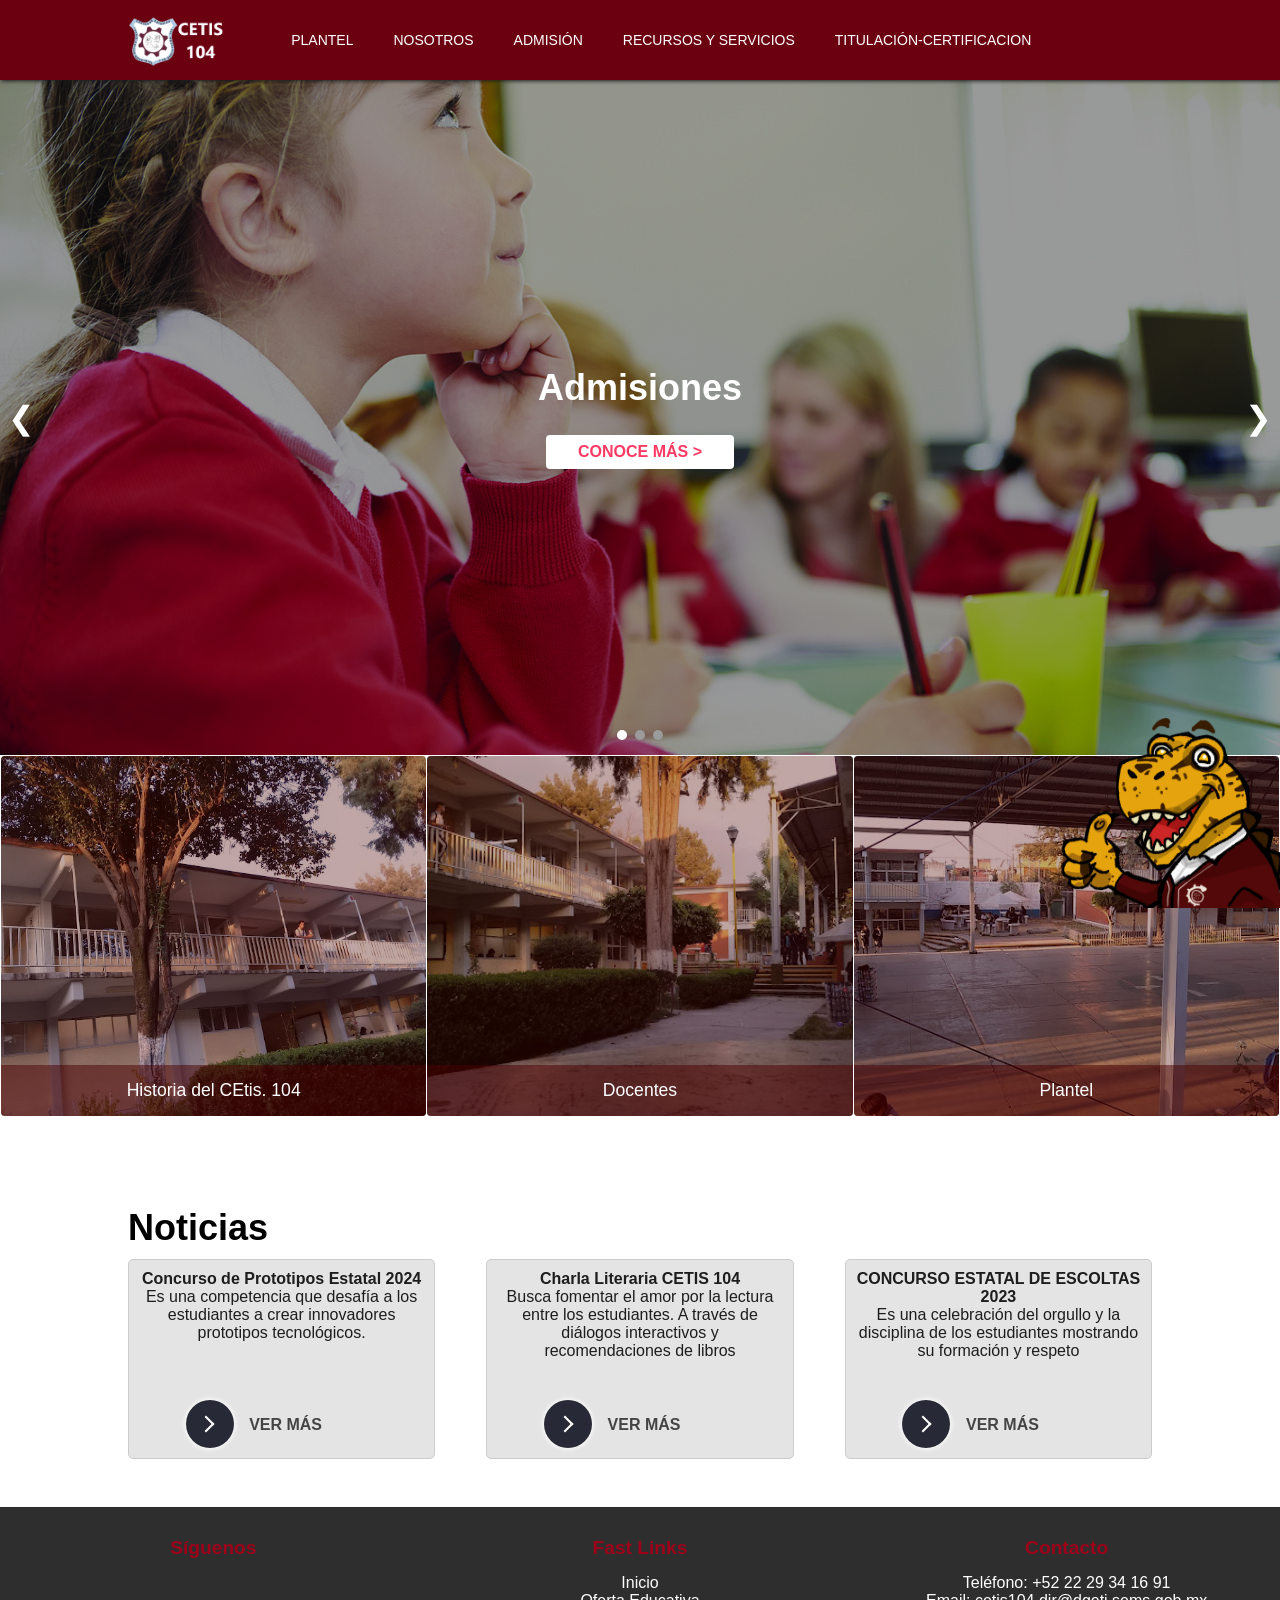
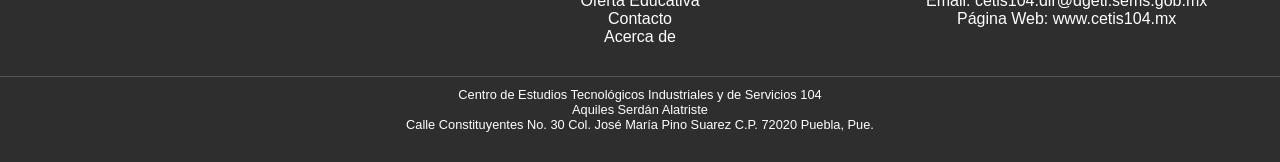
==== index.html @ 6802cfaf "Modified" ====
<!DOCTYPE html>
<html lang="es">
<head>
    <meta charset="UTF-8">
    <link rel="shortcut icon" href="sources/img/img_general/logo_con_fondo.png" />
    <link rel="stylesheet" href="css/css_index/slider.css">
    <link rel="stylesheet" href="css/css_index/index.css">
    <link rel="stylesheet" href="css/css_index/noticias_previas.css">
    <script src="js/js_general/agg-plantillas-index.js"></script>
    <script src="js/js_index/seccion1.js"></script>
    <script src="js/js_index/noticias_previas.js"></script>
    <meta name="viewport" content="width=device-width, initial-scale=1.0">
    <title> Inicio | Cetis 104 </title>
</head>
<body>

    <!-- header agregado con js NT.Para modificar el header solo modificar el archivo "plantilla/header.html" -->
    <div id="header"></div>


    <div tabindex="0" class="content" onfocus="closeSidebar()" id="content">
        <!-- todo el contenido -->
        <header class="carril">
            <div class="carousel">
                
                <div class="slide slide1 active">
                    <div class="overlay">
                        <h1 class="letra-slider"> Admisiones </h1>
                        <a href="#" class="btn">CONOCE MÁS ></a>
                    </div>
                </div>

                <div class="slide slide2">
                    <div class="overlay">
                        <h1 class="letra-slider"> Oferta Academica </h1>
                        <a href="pages/Oferta-educativa.html" class="btn">CONOCE MÁS ></a>
                    </div>
                </div>
             
                <div class="slide slide3">
                    <div class="overlay">
                        <h1 class="letra-slider"> Admisiones y Becas </h1>
                        <a href="#" class="btn">CONOCE MÁS ></a>
                    </div>
                </div>
                <!-- Agrega más slides aquí -->
                
                <!-- Botones de navegación -->
                <div class="nav-buttons">
                    <button id="prevBtn">&#10094;</button>
                    <button id="nextBtn">&#10095;</button>
                </div>
                
                <!-- Indicadores de posición -->
                <div class="indicators">
                    <span class="dot active" data-slide="0"></span>
                    <span class="dot" data-slide="1"></span>
                    <span class="dot" data-slide="2"></span>
                    <!-- Agrega más indicadores según el número de slides -->
                </div>
            </div>
        </header>

        <div class="grid-container-secciones">
            <div class="tarjeta-seccion">
                <div class="capa-color_vino"></div>
                <img src="sources/img/img_index/cetis 104 - img2.jpg" alt="Imagen 1 bloques" class="imagen-tarjeta">
                <div class="texto-superpuesto">
                    <span> Historia del CEtis. 104 </span>
                    <div class="pestana-color_vino">
                        <a href="./pages/historia.html" class="flecha-enlace">
                            <div class="flecha"></div>
                        </a>
                    </div>
                </div>
            </div>
            <div class="tarjeta-seccion">
                <div class="capa-color_vino"></div>
                <img src="sources/img/img_index/cetis 104 - img3.jpg" alt="Imagen 2 bloques" class="imagen-tarjeta">
                <div class="texto-superpuesto">
                    <span>Docentes</span>
                    <div class="pestana-color_vino">
                        <a href="pages/Docentes.html" class="flecha-enlace">
                            <div class="flecha"></div>
                        </a>
                    </div>
                </div>
            </div>
            <div class="tarjeta-seccion">
                <div class="capa-color_vino"></div>
                <img src="sources/img/img_index/cetis 104.jpg" alt="Imagen 3 bloques" class="imagen-tarjeta">
                <div class="texto-superpuesto">
                    <span> Plantel </span>
                    <div class="pestana-color_vino">
                        <a href="./pages/infraestructura.html" class="flecha-enlace">
                            <div class="flecha"></div>
                        </a>
                    </div>
                </div>
            </div>
        </div>

        <div class="news-container-custom">
            <h1>Noticias</h1>
            <div class="news-grid-custom">
                <div class="news-item-custom" onclick="toggleNews(this)" data-url="pages Eventos/Prototipos-2024.html">
                    <div class="short-desc-custom">
                        <p class="titulo-card-news"> Concurso de Prototipos Estatal 2024 </p>
                        <p> Es una competencia que desafía a los estudiantes a crear innovadores prototipos tecnológicos. </p>
                    </div>
                    <div class="full-news-custom">
                        <img src="sources/icons/8_122645.svg" alt="Noticia 1" class="news-image">
                    </div>
                    <style>
                        .news-image{
                            width: 150px;
                        }
                    </style>
                    <!-- Botón Learn More -->
                    <button class="learn-more" data-url="pages/Eventos-noticias.html">
                        <span aria-hidden="true" class="circle">
                        <span class="icon arrow"></span>
                        </span>
                        <span class="button-text"> Ver más </span>
                    </button>
                </div>
        
                <div class="news-item-custom" onclick="toggleNews(this)" data-url="pages Eventos/Charla__Literaria.html">
                    <div class="short-desc-custom">
                        <p class="titulo-card-news"> Charla Literaria CETIS 104 </p>
                        <p> Busca fomentar el amor por la lectura entre los estudiantes. A través de diálogos interactivos y recomendaciones de libros</p>
                    </div>
                    <div class="full-news-custom">
                        <img src="sources/icons/ingenuity_wit_book_idea_light_bulb_learn_learning_icon_149691.png" alt="Noticia 2" class="news-image">
                    </div>
                    <!-- Botón Learn More -->
                    <button class="learn-more">
                        <span aria-hidden="true" class="circle">
                        <span class="icon arrow"></span>
                        </span>
                        <span class="button-text"> Ver más </span>
                    </button>
                </div>
        
                <div class="news-item-custom" onclick="toggleNews(this)" data-url="pages Eventos/Concurso Estatal.html">
                    <div class="short-desc-custom">
                        <p class="titulo-card-news"> CONCURSO ESTATAL DE ESCOLTAS 2023 </p>
                        <p>Es una celebración del orgullo y la disciplina de los estudiantes mostrando su formación y respeto</p>
                    </div>
                    <div class="full-news-custom">
                        <img src="sources/img/img_eventos/PreviewE.jpeg" alt="Noticia 3" class="news-image">
                    </div>
                    <!-- Botón Learn More -->
                    <button class="learn-more">
                        <span aria-hidden="true" class="circle">
                        <span class="icon arrow"></span>
                        </span>
                        <span class="button-text"> Ver más </span>
                    </button>
                </div>
            </div>
        </div>
    </div>

    <!-- footer agregado con js NT.Para modificar el header solo modificar el archivo "plantilla/footer.html" -->
    <div id="footer" class="footer" onfocus="closeSidebar()"></div>
   
    <!-- dino cetis "plantilla/dino_redes.html" -->
    <div id="dino_cetis" class="dino_cetis" onfocus="closeSidebar()"></div>

    <!-- js -->

</body>
</html>
---- css/css_index/index.css ----
.carril {
    position: relative;
    width: 100%;
    height: 75vh;
    background-color: #eeeeee;
    overflow: hidden;
}

.carousel {
    display: flex;
    height: 100%;
}

/* Animación por defecto, oculto y fuera de la vista */
.slide {
    position: absolute;
    width: 100%;
    height: 100%;
    background-size: cover;
    background-position: center;
    opacity: 0;
    transition: opacity 0.5s ease, transform 0.5s ease;
    transform: translateX(100%);
}

.slide1 {
    background-image: url('/sources/img/img_index/img1.jpg');
}
.slide2 {
    background-image: url('/sources/img/img_index/img2.jpg');
}
.slide3 {
    background-image: url('/sources/img/img_index/img3.jpg');
}

/* Cuando el slide está activo y se muestra */
.slide.active {
    opacity: 1;
    transform: translateX(0);
}

/* Cuando el slide sale hacia la izquierda */
.slide.left {
    transform: translateX(-100%);
}

/* Cuando el slide entra desde la izquierda */
.slide.enter-left {
    transform: translateX(0);
}

/* Cuando el slide sale hacia la derecha */
.slide.right {
    transform: translateX(100%);
}

/* Cuando el slide entra desde la derecha */
.slide.enter-right {
    transform: translateX(0);
}

.overlay {
    position: relative;
    left: 0;
    display: flex;
    flex-direction: column;
    align-items: center;
    justify-content: center;
    text-align: center;
    color: white;
    background-color: rgba(0, 0, 0, 0.4);
    width: 100%;
    height: 100%;
}

h1 {
    font-size: 3rem;
    margin: 0;
}

.btn {
    margin-top: 1rem;
    padding: 0.5rem 2rem;
    color: #fd3a64;
    background-color: #ffffff;
    text-decoration: none;
    font-weight: bold;
    border-radius: 4px;
}

/* Botones de navegación */
.nav-buttons {
    position: absolute;
    top: 50%;
    width: 100%;
    display: flex;
    justify-content: space-between;
    transform: translateY(-50%);
}

.nav-buttons button {
    background-color: rgba(0, 0, 0, 0.0);
    border: none;
    color: white;
    font-size: 2rem;
    padding: 0.5rem;
    cursor: pointer;
}

.nav-buttons button:hover {
    background-color: rgba(0, 0, 0, 0.1);
}

/* Indicadores de posición */
.indicators {
    position: absolute;
    bottom: 15px;
    left: 50%;
    transform: translateX(-50%);
    display: flex;
    gap: 8px;
}

.dot {
    width: 10px;
    height: 10px;
    border-radius: 50%;
    background-color: #9b9b9b;
    cursor: pointer;
    transition: 800ms;
}

.dot.active {
    background-color: rgb(255, 255, 255);
}

.grid-container-secciones {
    display: grid;
    grid-template-columns: repeat(3, 1fr);
    gap: 1px; /* Espacio mínimo entre tarjetas */
    padding: 1px; /* Padding de 1px */
}

.tarjeta-seccion {
    position: relative;
    display: block;
    overflow: hidden;
    height: 40vh; /* Altura de 40% de la ventana */
    border-radius: 4px;
}

.imagen-tarjeta {
    width: 100%;
    height: 100%;
    object-fit: cover;
}

.capa-color_vino {
    position: absolute;
    top: 0;
    left: 0;
    width: 100%;
    height: 100%;
    background-color: rgba(75, 0, 0, 0.35); /* Capa color vino semitransparente */
    z-index: 1; /* Capa color vino sobre la imagen */
}

.texto-superpuesto {
    position: absolute;
    bottom: 0;
    left: 0;
    width: 100%;
    background-color: rgba(75, 0, 0, 0.5); /* Fondo color vino para el texto */
    color: white;
    text-align: center;
    font-size: 1.1em;
    padding: 15px 0;
    z-index: 2; /* El texto está encima de la capa color vino */
}

.pestana-color_vino {
    position: absolute;
    bottom: -100%;
    left: 0;
    width: 100%;
    height: 50px;
    background-color: #4B0000; /* Pestaña color vino que aparece por debajo */
    display: flex;
    justify-content: center;
    align-items: center;
    transition: bottom 0.3s ease;
}

.tarjeta-seccion:hover .pestana-color_vino {
    bottom: 0; /* Aparece la pestaña color vino al pasar el cursor */
}

.flecha-enlace {
    display: flex;
    justify-content: center;
    align-items: center;
    width: 100%;
    height: 100%;
    text-decoration: none;
}

.flecha-enlace .flecha::before {
    content: '';
    display: block;
    width: 0;
    height: 0;
    border-left: 10px solid transparent;
    border-right: 10px solid transparent;
    border-top: 10px solid white; /* Flechita blanca */
}


/* Ajustar a telefono */
@media screen and (max-width: 1130px) {
    .grid-container-secciones {
        display: grid;
        grid-template-columns: repeat(2, 1fr); /* Dos columnas */
        grid-template-areas: 
            "seccion1 seccion2"
            "seccion3 seccion3"; /* Dos primeras secciones juntas, tercera abajo */
        gap: 1px;
    }

    .tarjeta-seccion:nth-child(1) {
        grid-area: seccion1; /* Primera sección */
    }

    .tarjeta-seccion:nth-child(2) {
        grid-area: seccion2; /* Segunda sección */
    }

    .tarjeta-seccion:nth-child(3) {
        grid-area: seccion3; /* Tercera sección, ocupa toda la fila */
    }

    .tarjeta-seccion {
        height: 25vh; /* Altura de 25% de la ventana */
    }

    .texto-superpuesto {
        font-size: 1em;
    }

    .letra-slider {
        font-size: xx-large;
    }

    .carril {
        position: relative;
        width: 100%;
        height: 50vh;
        background-color: #eeeeee;
        overflow: hidden;
    }
    
}
---- css/css_index/noticias_previas.css ----
.news-container-custom {
    padding-top: 10vh;
    width: 80%;
    margin: 0 auto;
}

h1 {
    left: 0;
    margin-bottom: 10px;
    font-size: 4vh;
}

.titulo-card-news {
  font-weight: 800;
}

.news-image {
  align-items: center;
  width: 80%;
border-radius: 10px;
  height: auto;
  transition: opacity 0.3s ease-in-out;
}

.news-grid-custom {
    text-align: center;
    display: flex;
    justify-content: space-between;
}

.news-item-custom {
    color: rgb(29, 29, 29);
    background-color: #e4e4e4;
    width: 30%;
    padding: 10px;
    border: 1px solid #ccc;
    border-radius: 5px;
    position: relative;
    cursor: pointer;
    overflow: hidden;
    height: 200px;
    transition: height 0.3s ease-in-out;
    display: flex;
    flex-direction: column;
    justify-content: flex-start;
}

.short-desc-custom {
    margin-bottom: 10px;
}

.full-news-custom {
    opacity: 0;
    height: 0;
    transition: opacity 0.3s ease-in-out, height 0.3s ease-in-out;
}

.news-item-custom.active {
    height: 350px; 
    transition: height 0.5s ease-in-out;
}

.news-item-custom.active .full-news-custom {
    opacity: 1;
    height: auto;
    transition: opacity 0.5s ease-in-out, height 0.5s ease-in-out;
}

.news-item-custom.active .button-learn-more-custom {
    margin-top: auto; /* Empuja el botón hacia la parte inferior de la tarjeta */
    align-self: center; /* Centra el botón horizontalmente */
}

.all-news-link-custom {
    display: inline-block;
    margin-top: 20px;
    color: #007bff;
    text-decoration: none;
}

.all-news-link-custom:hover {
    text-decoration: underline;
}

/* From Uiverse.io by Saad3092003 */ 
button.learn-more {
    position: relative;
    display: inline-block;
    cursor: pointer;
    outline: none;
    border: 0;
    vertical-align: middle;
    text-decoration: none;
    background: transparent;
    padding: 0;
    font-size: inherit;
    font-family: inherit;
    align-self: center; /* Centra el botón horizontalmente */
    margin-top: auto; /* Asegura que el botón se posicione al final */
  }
  
  button.learn-more {
    width: 12rem;
    height: auto;
  }
  
  button.learn-more .circle {
    transition: all 0.45s cubic-bezier(0.65, 0, 0.076, 1);
    box-shadow: 0 0 5px 1px white;
    position: relative;
    display: block;
    margin: 0;
    width: 3rem;
    height: 3rem;
    background: #282936;
    border-radius: 1.625rem;
  }
  
  button.learn-more .circle .icon {
    transition: all 0.45s cubic-bezier(0.65, 0, 0.076, 1);
    position: absolute;
    top: 0;
    bottom: 0;
    margin: auto;
    background: #fff;
  }
  
  button.learn-more .circle .icon.arrow {
    transition: all 0.45s cubic-bezier(0.65, 0, 0.076, 1);
    left: 0.625rem;
    width: 1.125rem;
    height: 0.125rem;
    background: none;
  }
  
  button.learn-more .circle .icon.arrow::before {
    position: absolute;
    content: "";
    top: -0.29rem;
    right: 0.0825rem;
    width: 0.625rem;
    height: 0.625rem;
    border-top: 0.125rem solid #fff;
    border-right: 0.125rem solid #fff;
    transform: rotate(45deg);
  }
  
  button.learn-more .button-text {
    transition: all 0.45s cubic-bezier(0.65, 0, 0.076, 1);
    position: absolute;
    top: 0;
    left: 0;
    right: 0;
    bottom: 0;
    padding: 0.75rem 0;
    margin: 0 0 0 .5rem;
    color: rgba(0, 0, 0, 0.7);
    font-weight: 700;
    line-height: 1.6;
    text-align: center;
    text-transform: uppercase;
  }
  
  button:hover .circle {
    width: 100%;
    box-shadow: 0 0 10px 2px white;
  }
  
  button:hover .button-text {
    transform: translate(-1.7rem, 0);
  }
  
  button:hover .circle .icon.arrow {
    background: #fff;
    transform: translate(8.7rem, 0);
  }
  
  button:active .circle .icon.arrow {
    transform: translate(9.5rem, 0);
    transition: all 0.3s;
  }
  
  button:active .circle {
    transform: scale(0.9);
    transition: all 0.3s;
    box-shadow: 0 0 5px 0.5px white;
  }
  
  button:hover .button-text {
    color: #fff;
  }
  
  button:active .button-text {
    color: rgba(255, 255, 255, 0.459);
  }


  @media (max-width: 1130px) {
    .news-grid-custom {
        flex-direction: column; /* Cambia la dirección del flex a columna */
        align-items: center; /* Centra las tarjetas horizontalmente */
    }

    .news-item-custom {
        width: 100%; /* Hace que las tarjetas ocupen todo el ancho */
        margin-bottom: 20px; /* Agrega un espacio entre las tarjetas */
    }

    button.learn-more .button-text {
      font-size: 10;
    }
}
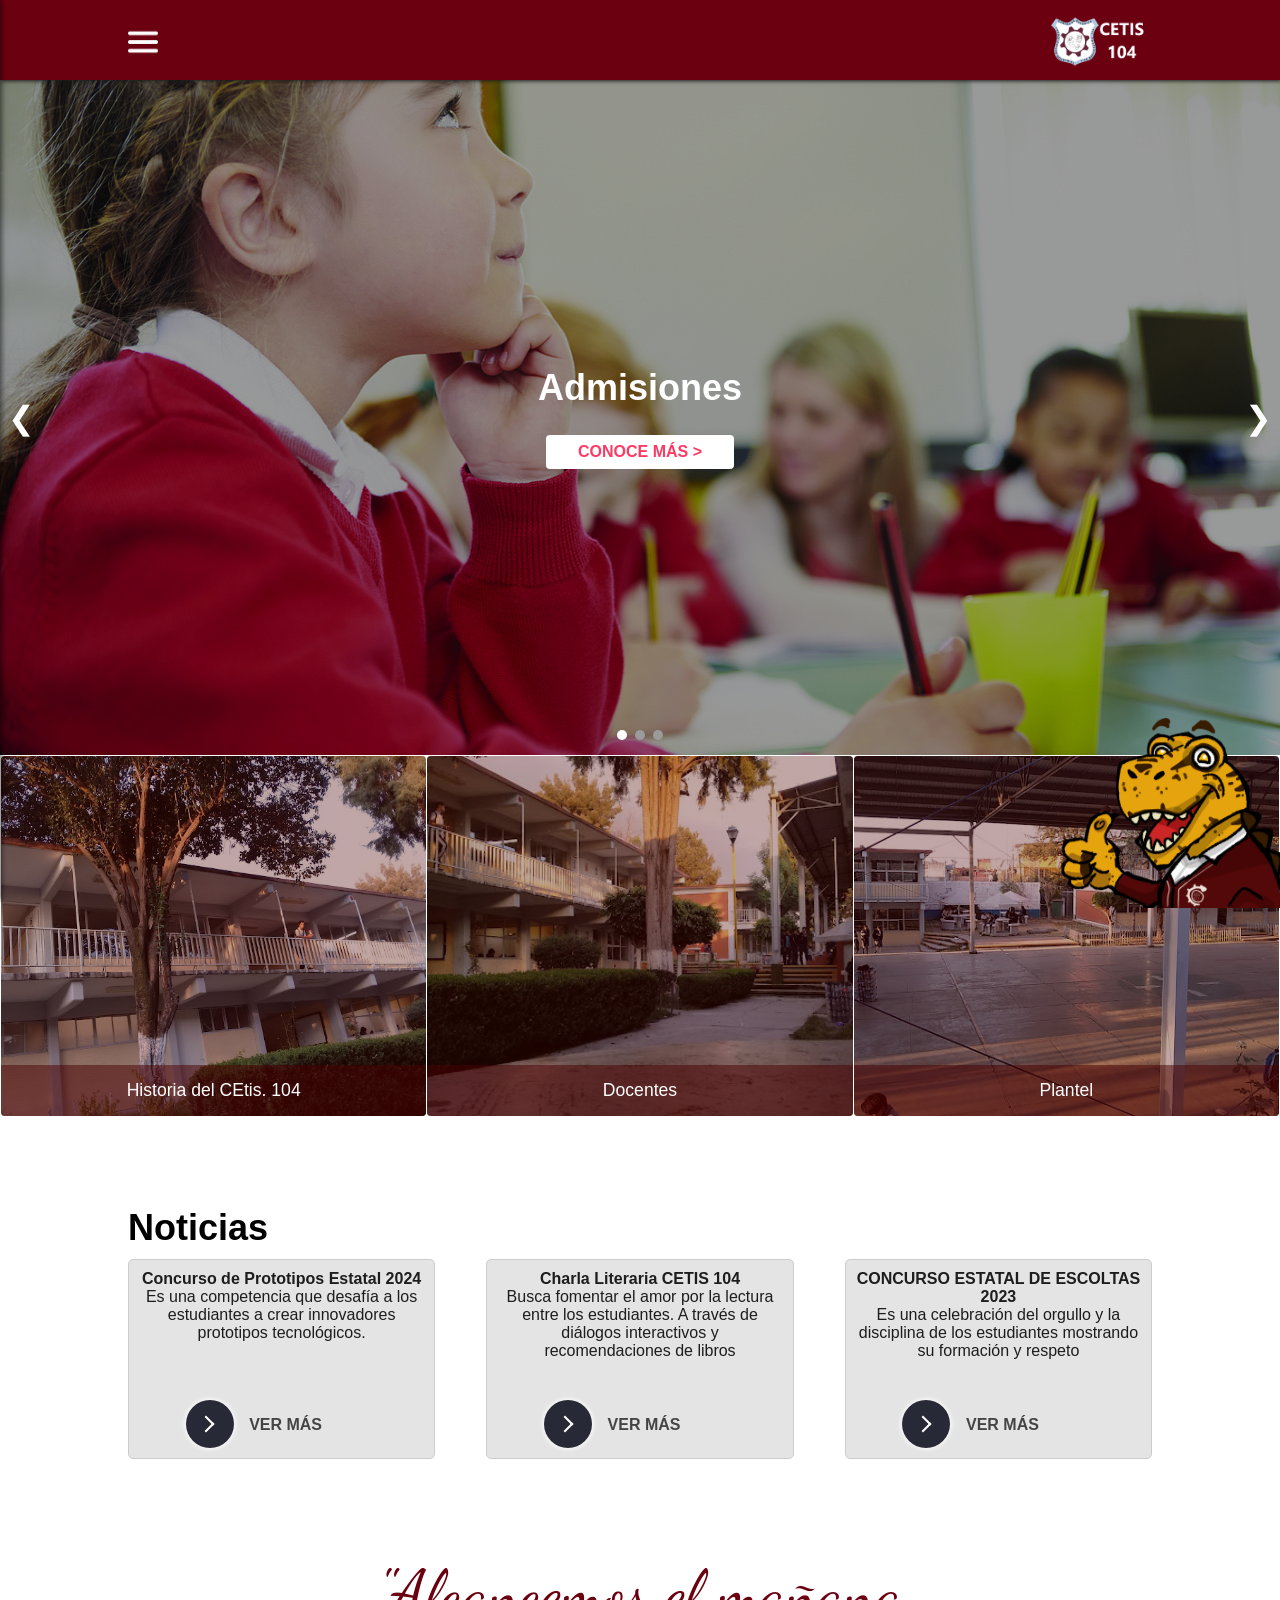
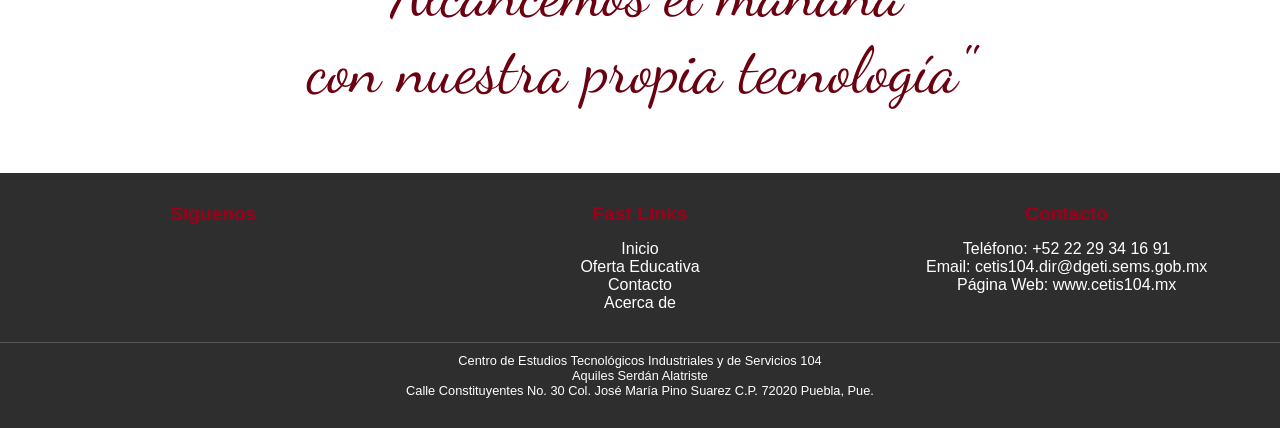
==== commit 7b5c8e4b: "update - header: se va a hacer para pantallas chicas a los 1280px ya q como se modifico no cabe el t" ====
--- a/index.html
+++ b/index.html
@@ -6,9 +6,7 @@
     <link rel="stylesheet" href="css/css_index/slider.css">
     <link rel="stylesheet" href="css/css_index/index.css">
     <link rel="stylesheet" href="css/css_index/noticias_previas.css">
-    <script src="js/js_general/agg-plantillas-index.js"></script>
-    <script src="js/js_index/seccion1.js"></script>
-    <script src="js/js_index/noticias_previas.js"></script>
+
     <meta name="viewport" content="width=device-width, initial-scale=1.0">
     <title> Inicio | Cetis 104 </title>
 </head>
@@ -160,15 +158,22 @@
                 </div>
             </div>
         </div>
+
+        <div class="frase_cetis">
+            <p>
+                "Alcancemos el mañana <br> con nuestra propia tecnología"
+            </p>
+        </div>
     </div>
 
     <!-- footer agregado con js NT.Para modificar el header solo modificar el archivo "plantilla/footer.html" -->
     <div id="footer" class="footer" onfocus="closeSidebar()"></div>
+    <script src="js/js_general/agg-plantillas-index.js"></script>
+    <script src="js/js_index/seccion1.js"></script>
+    <script src="js/js_index/noticias_previas.js"></script>
    
     <!-- dino cetis "plantilla/dino_redes.html" -->
     <div id="dino_cetis" class="dino_cetis" onfocus="closeSidebar()"></div>
 
-    <!-- js -->
-
 </body>
 </html>
--- a/css/css_index/index.css
+++ b/css/css_index/index.css
@@ -1,3 +1,6 @@
+@import url('https://fonts.googleapis.com/css2?family=Dancing+Script:wght@400..700&family=Playfair+Display:ital,wght@0,400..900;1,400..900&display=swap');
+@import url('https://fonts.googleapis.com/css2?family=Anton&family=Dancing+Script:wght@400..700&family=Playfair+Display:ital,wght@0,400..900;1,400..900&display=swap');
+
 .carril {
     position: relative;
     width: 100%;
@@ -212,6 +215,31 @@
     border-left: 10px solid transparent;
     border-right: 10px solid transparent;
     border-top: 10px solid white; /* Flechita blanca */
+}
+
+
+.frase_cetis h1{
+    padding-top: 5rem;
+    color: #6B0011;
+    font-size: 4em;
+    text-align: center;
+    font-family: "Anton", sans-serif;
+    font-weight: 400;
+    font-style: normal;
+    
+}
+
+.frase_cetis p{
+    padding-top: 6rem;
+    padding-bottom: 1rem;
+    color: #6B0011;
+    font-size: 4em;
+    font-style: italic;
+    text-align: center;
+    font-family: "Dancing Script", cursive;
+    font-optical-sizing: auto;
+    font-weight: weight;
+    font-style: normal;
 }
 
 
